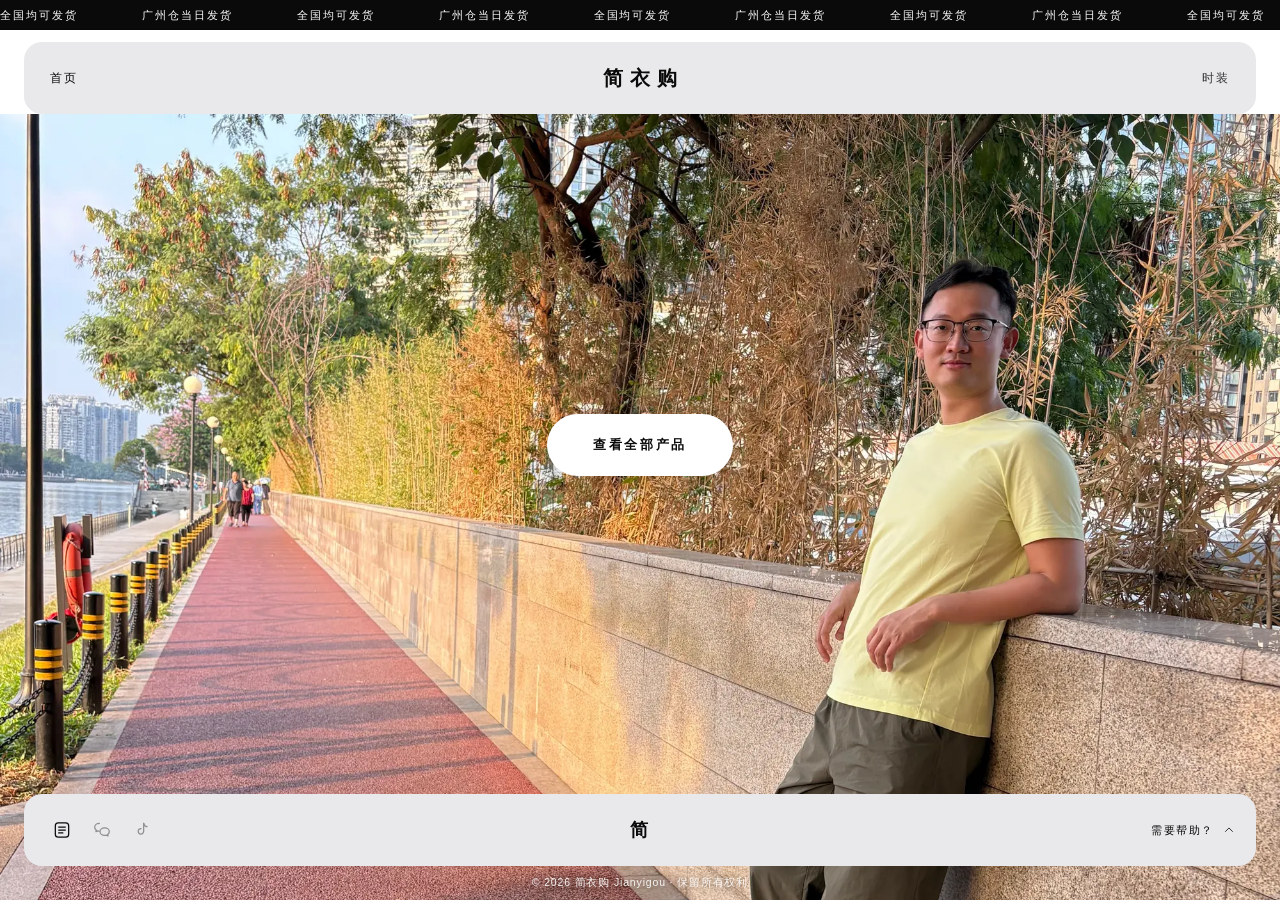
==== index.html @ 8a47015b "Add files via upload" ====
﻿<!DOCTYPE html>
<html lang="zh-CN">
  <head>
    <meta charset="utf-8" />
    <meta name="viewport" content="width=device-width, initial-scale=1" />
    <title>简衣购 Jianyigou｜广州时装</title>
    <meta
      name="description"
      content="简衣购 Jianyigou，广州时装品牌。全国均可发货，广州仓当日发货。"
    />
    <meta name="theme-color" content="#0a0a0a" />
    <link rel="icon" href="favicon.svg" type="image/svg+xml" />
    <link rel="stylesheet" href="assets/site.css?v=2" />

    <meta property="og:type" content="website" />
    <meta property="og:site_name" content="简衣购 Jianyigou" />
    <meta property="og:title" content="简衣购 Jianyigou｜广州时装" />
    <meta
      property="og:description"
      content="简衣购 Jianyigou，广州时装品牌。全国均可发货，广州仓当日发货。"
    />
    <meta property="og:image" content="assets/hero-desktop.jpg" />
    <meta name="twitter:card" content="summary_large_image" />

    <link
      rel="preload"
      as="image"
      href="assets/hero-desktop.webp"
      media="(min-width: 861px)"
    />
    <link
      rel="preload"
      as="image"
      href="assets/hero-mobile.webp"
      media="(max-width: 860px)"
    />

    <script type="application/ld+json">
      {
        "@context": "https://schema.org",
        "@type": "Organization",
        "name": "简衣购",
        "alternateName": "Jianyigou",
        "description": "广州时装品牌，全国均可发货，广州仓当日发货。",
        "sameAs": [
          "https://www.xiaohongshu.com/user/profile/5fe19eaa00000000010099af"
        ]
      }
    </script>
  </head>

  <body class="hero-page">
    <a class="skip" href="#main">跳到主要内容</a>

    <!-- 1. 公告跑马灯 -->
    <div class="ticker" aria-label="站点公告">
      <div class="ticker__track">
        <div class="ticker__group">
          <span>全国均可发货</span>
          <span>广州仓当日发货</span>
          <span>全国均可发货</span>
          <span>广州仓当日发货</span>
          <span>全国均可发货</span>
          <span>广州仓当日发货</span>
        </div>
        <div class="ticker__group" aria-hidden="true">
          <span>全国均可发货</span>
          <span>广州仓当日发货</span>
          <span>全国均可发货</span>
          <span>广州仓当日发货</span>
          <span>全国均可发货</span>
          <span>广州仓当日发货</span>
        </div>
      </div>
    </div>

    <!-- 2. 悬浮胶囊导航 -->
    <header class="site-header">
      <nav class="nav nav--left" aria-label="主导航">
        <a href="index.html" aria-current="page">首页</a>
      </nav>

      <a class="brand" href="index.html" aria-label="简衣购 首页">简衣购</a>

      <nav class="nav nav--right" aria-label="产品导航">
        <a href="catalog.html">时装</a>
      </nav>
    </header>

    <!-- 3. 满屏 Hero -->
    <main id="main">
      <section class="hero" aria-label="品牌主视觉">
        <h1 class="sr-only">简衣购 — 广州时装</h1>
        <picture class="hero__media">
          <source
            media="(max-width: 860px)"
            srcset="assets/hero-mobile.webp"
            type="image/webp"
          />
          <source
            media="(max-width: 860px)"
            srcset="assets/hero-mobile.jpg"
            type="image/jpeg"
          />
          <source srcset="assets/hero-desktop.webp" type="image/webp" />
          <img
            src="assets/hero-desktop.jpg"
            alt="简衣购造型：浅黄色短袖上衣搭配橄榄色工装长裤，广州江畔实景"
            width="2000"
            height="1500"
            fetchpriority="high"
            decoding="async"
          />
        </picture>

        <div class="hero__inner">
          <a class="hero__cta" href="catalog.html">查看全部产品</a>
        </div>
      </section>
    </main>

    <!-- 4. 悬浮胶囊页脚 -->
    <footer class="site-footer">
      <div class="footer__bar">
        <div class="socials">
          <a
            class="social"
            href="https://www.xiaohongshu.com/user/profile/5fe19eaa00000000010099af?xsec_token=ABdmPqna0uQbcp-EY29szAEwPRD31u1XGaWKKejBbGXHE%3D&amp;xsec_source=pc_search"
            target="_blank"
            rel="noopener noreferrer"
            aria-label="简衣购 小红书主页"
            title="小红书"
          >
            <svg viewBox="0 0 24 24" fill="none" stroke="currentColor" stroke-width="1.5" stroke-linecap="round" stroke-linejoin="round" aria-hidden="true">
              <rect x="4" y="3.5" width="16" height="17" rx="3.5" />
              <path d="M8 8.5h8M8 12h8M8 15.5h5" />
            </svg>
          </a>

          <span
            class="social social--off"
            role="img"
            aria-label="微信：即将开通"
            title="微信：即将开通"
          >
            <svg viewBox="0 0 24 24" fill="none" stroke="currentColor" stroke-width="1.5" stroke-linecap="round" stroke-linejoin="round" aria-hidden="true">
              <path d="M8.8 4.2C5.7 4.2 3.2 6.2 3.2 8.7c0 1.4.8 2.7 2 3.5l-.5 1.8 2-1c.6.2 1.3.3 2 .3" />
              <path d="M15.2 9.4c3.1 0 5.6 2 5.6 4.5 0 1.4-.8 2.7-2 3.5l.5 1.8-2-1c-.6.2-1.3.3-2.1.3-3.1 0-5.6-2-5.6-4.6s2.5-4.5 5.6-4.5z" />
            </svg>
          </span>

          <span
            class="social social--off"
            role="img"
            aria-label="抖音：即将开通"
            title="抖音：即将开通"
          >
            <svg viewBox="0 0 24 24" fill="none" stroke="currentColor" stroke-width="1.5" stroke-linecap="round" stroke-linejoin="round" aria-hidden="true">
              <path d="M14 4v9.6a3.3 3.3 0 1 1-3.1-3.3" />
              <path d="M14 4c.4 2.2 1.9 3.7 4 4" />
            </svg>
          </span>
        </div>

        <a class="monogram" href="index.html" aria-label="简衣购 首页">简</a>

        <details class="help">
          <summary>
            需要帮助？
            <svg class="help__chevron" viewBox="0 0 24 24" fill="none" stroke="currentColor" stroke-width="1.4" stroke-linecap="round" stroke-linejoin="round" aria-hidden="true">
              <path d="M6 14.5 12 8.5l6 6" />
            </svg>
          </summary>
          <div class="help__panel">
            <a
              class="help__row"
              href="https://www.xiaohongshu.com/user/profile/5fe19eaa00000000010099af?xsec_token=ABdmPqna0uQbcp-EY29szAEwPRD31u1XGaWKKejBbGXHE%3D&amp;xsec_source=pc_search"
              target="_blank"
              rel="noopener noreferrer"
            >
              小红书
              <em>查看主页</em>
            </a>
            <div class="help__row">微信 <em>即将开通</em></div>
            <div class="help__row">抖音 <em>即将开通</em></div>
            <div class="help__row">发货 <em>广州仓当日发货</em></div>
          </div>
        </details>
      </div>
    </footer>

    <p class="copyright">© 2026 简衣购 Jianyigou · 保留所有权利</p>
      <script src="assets/site.js" defer></script>
    <script src="assets/cursor.js" defer></script>
  </body>
</html>
---- assets/site.css ----
/* ============================================================
   简衣购 Jianyigou — 站点样式
   结构参考：shopavenor.com（公告跑马灯 / 悬浮胶囊导航 /
   满屏 Hero / 悬浮胶囊页脚）
   ============================================================ */

:root {
  --ink: #0a0a0a;
  --paper: #ffffff;
  --pill: #e9e9eb;
  --muted: #6b6b6e;

  --bar-h: 30px;
  --header-top: 42px;
  --header-h: 72px;
  --footer-h: 72px;
  --gutter: 24px;
  --radius: 18px;

  --font: "Helvetica Neue", Helvetica, Arial, "PingFang SC",
    "HarmonyOS Sans SC", "Microsoft YaHei", "Hiragino Sans GB", sans-serif;
}

* {
  box-sizing: border-box;
}

html,
body {
  margin: 0;
  padding: 0;
}

body {
  background: var(--paper);
  color: var(--ink);
  font-family: var(--font);
  -webkit-font-smoothing: antialiased;
  text-rendering: optimizeLegibility;
}

a {
  color: inherit;
}

img {
  max-width: 100%;
}

.sr-only {
  position: absolute;
  width: 1px;
  height: 1px;
  margin: -1px;
  padding: 0;
  overflow: hidden;
  clip: rect(0 0 0 0);
  white-space: nowrap;
  border: 0;
}

.skip {
  position: fixed;
  top: 8px;
  left: 8px;
  z-index: 200;
  padding: 10px 16px;
  border-radius: 999px;
  background: var(--ink);
  color: #fff;
  font-size: 12px;
  text-decoration: none;
  transform: translateY(-200%);
  transition: transform 0.2s ease;
}

.skip:focus-visible {
  transform: translateY(0);
}

:focus-visible {
  outline: 2px solid #0a0a0a;
  outline-offset: 3px;
}

/* ---------- 1. 公告跑马灯 ---------- */

.ticker {
  position: fixed;
  inset: 0 0 auto 0;
  height: var(--bar-h);
  z-index: 60;
  display: flex;
  align-items: center;
  overflow: hidden;
  background: var(--ink);
  color: #fff;
}

.ticker__track {
  display: flex;
  flex: 0 0 auto;
  white-space: nowrap;
  animation: ticker-scroll 38s linear infinite;
  will-change: transform;
}

.ticker:hover .ticker__track {
  animation-play-state: paused;
}

.ticker__group {
  display: flex;
  align-items: center;
  gap: 64px;
  padding-right: 64px;
}

.ticker__group span {
  font-size: 11px;
  line-height: 1;
  letter-spacing: 0.18em;
}

.ticker__group span + span::before {
  content: "";
}

@keyframes ticker-scroll {
  from {
    transform: translateX(0);
  }
  to {
    transform: translateX(-50%);
  }
}

/* ---------- 2. 悬浮胶囊导航 ---------- */

.site-header {
  position: fixed;
  top: var(--header-top);
  left: var(--gutter);
  right: var(--gutter);
  height: var(--header-h);
  z-index: 50;
  display: grid;
  grid-template-columns: 1fr auto 1fr;
  align-items: center;
  padding: 0 26px;
  background: var(--pill);
  border-radius: var(--radius);
}

.nav {
  display: flex;
  align-items: center;
  gap: 28px;
}

.nav a {
  padding: 6px 0;
  font-size: 12px;
  line-height: 1;
  letter-spacing: 0.16em;
  text-decoration: none;
  color: var(--ink);
  opacity: 0.82;
  transition: opacity 0.2s ease;
}

.nav a:hover,
.nav a[aria-current="page"] {
  opacity: 1;
}

.nav--right {
  justify-content: flex-end;
}

.brand {
  justify-self: center;
  padding-left: 0.34em;
  font-size: 20px;
  font-weight: 700;
  letter-spacing: 0.34em;
  text-decoration: none;
  color: var(--ink);
  white-space: nowrap;
}

/* ---------- 3. 满屏 Hero ---------- */

.hero {
  position: relative;
  margin-top: calc(var(--bar-h) + 12px + var(--header-h));
  height: calc(100dvh - var(--bar-h) - 12px - var(--header-h));
  min-height: 520px;
  overflow: hidden;
  background: #2a2320;
}

.hero__media,
.hero__media img {
  display: block;
  width: 100%;
  height: 100%;
}

.hero__media img {
  object-fit: cover;
  object-position: 50% 100%;
}

.hero__inner {
  position: absolute;
  inset: 0;
  display: grid;
  place-items: center;
  padding-bottom: calc(var(--footer-h) + 52px);
}

.hero__cta {
  display: inline-flex;
  align-items: center;
  justify-content: center;
  height: 62px;
  padding: 0 46px;
  border-radius: 999px;
  background: #fff;
  color: var(--ink);
  font-size: 13px;
  font-weight: 600;
  letter-spacing: 0.2em;
  text-decoration: none;
  box-shadow: 0 12px 34px rgba(0, 0, 0, 0.14);
  transition: background 0.28s ease, color 0.28s ease, transform 0.28s ease;
}

.hero__cta:hover {
  background: var(--ink);
  color: #fff;
  transform: translateY(-2px);
}

/* ---------- 4. 悬浮胶囊页脚 ---------- */

.site-footer {
  position: fixed;
  left: var(--gutter);
  right: var(--gutter);
  bottom: 34px;
  z-index: 45;
}

.footer__bar {
  position: relative;
  display: grid;
  grid-template-columns: 1fr auto 1fr;
  align-items: center;
  height: var(--footer-h);
  padding: 0 20px;
  background: var(--pill);
  border-radius: var(--radius);
}

.socials {
  display: flex;
  align-items: center;
  gap: 4px;
}

.social {
  display: grid;
  place-items: center;
  width: 36px;
  height: 36px;
  border: 0;
  border-radius: 50%;
  background: none;
  color: var(--ink);
  text-decoration: none;
  cursor: pointer;
  transition: background 0.2s ease, opacity 0.2s ease;
}

.social svg {
  width: 20px;
  height: 20px;
}

.social:hover {
  background: rgba(10, 10, 10, 0.08);
}

.social--off {
  opacity: 0.4;
  cursor: default;
}

.social--off:hover {
  background: none;
}

.monogram {
  justify-self: center;
  font-size: 18px;
  font-weight: 700;
  line-height: 1;
  letter-spacing: 0.06em;
  text-decoration: none;
  color: var(--ink);
}

.help {
  justify-self: end;
  position: relative;
}

.help > summary {
  display: flex;
  align-items: center;
  gap: 8px;
  padding: 8px 0 8px 10px;
  font-size: 11px;
  letter-spacing: 0.14em;
  list-style: none;
  cursor: pointer;
}

.help > summary::-webkit-details-marker {
  display: none;
}

.help__chevron {
  width: 14px;
  height: 14px;
  transition: transform 0.25s ease;
}

.help[open] .help__chevron {
  transform: rotate(180deg);
}

.help__panel {
  position: absolute;
  right: 0;
  bottom: calc(100% + 14px);
  width: 252px;
  padding: 8px;
  background: #fff;
  border-radius: 14px;
  box-shadow: 0 20px 44px rgba(0, 0, 0, 0.16);
}

.help__row {
  display: flex;
  align-items: center;
  justify-content: space-between;
  gap: 12px;
  padding: 11px 12px;
  border-radius: 10px;
  font-size: 12px;
  letter-spacing: 0.04em;
  text-decoration: none;
  color: var(--ink);
}

a.help__row:hover {
  background: #f4f4f5;
}

.help__row em {
  font-style: normal;
  font-size: 11px;
  letter-spacing: 0.06em;
  color: var(--muted);
}

.copyright {
  position: fixed;
  left: 0;
  right: 0;
  bottom: 10px;
  z-index: 44;
  margin: 0;
  text-align: center;
  font-size: 10.5px;
  letter-spacing: 0.08em;
  color: #5a5a5c;
}

/* 版权行压在照片上时转为浅色，保证可读 */
.hero-page .copyright {
  color: rgba(255, 255, 255, 0.9);
  text-shadow: 0 1px 8px rgba(0, 0, 0, 0.5);
}

/* ---------- 目录页（占位） ---------- */

.page {
  margin-top: calc(var(--bar-h) + 12px + var(--header-h));
  min-height: calc(100dvh - var(--bar-h) - 12px - var(--header-h) - 120px);
  display: grid;
  place-items: center;
  padding: 64px 24px 180px;
  text-align: center;
}

.page__eyebrow {
  margin: 0 0 18px;
  font-size: 11px;
  letter-spacing: 0.3em;
  color: var(--muted);
}

.page__title {
  margin: 0 0 16px;
  font-size: clamp(28px, 5vw, 46px);
  font-weight: 700;
  letter-spacing: 0.12em;
}

.page__text {
  margin: 0 auto 34px;
  max-width: 34em;
  font-size: 14px;
  line-height: 2;
  color: #3d3d40;
}

.page__back {
  display: inline-flex;
  align-items: center;
  height: 50px;
  padding: 0 34px;
  border-radius: 999px;
  background: var(--ink);
  color: #fff;
  font-size: 12px;
  letter-spacing: 0.2em;
  text-decoration: none;
  transition: opacity 0.25s ease;
}

.page__back:hover {
  opacity: 0.82;
}

/* ---------- 响应式 ---------- */

@media (max-width: 860px) {
  :root {
    --bar-h: 26px;
    --header-top: 34px;
    --header-h: 58px;
    --footer-h: 58px;
    --gutter: 12px;
    --radius: 14px;
  }

  .ticker__group {
    gap: 44px;
    padding-right: 44px;
  }

  .ticker__group span {
    font-size: 10px;
    letter-spacing: 0.14em;
  }

  .site-header {
    padding: 0 16px;
  }

  .nav {
    gap: 16px;
  }

  .nav a {
    font-size: 11px;
    letter-spacing: 0.1em;
  }

  .brand {
    font-size: 17px;
    letter-spacing: 0.26em;
    padding-left: 0.26em;
  }

  .hero {
    margin-top: calc(var(--bar-h) + 8px + var(--header-h));
    height: calc(100dvh - var(--bar-h) - 8px - var(--header-h));
    min-height: 480px;
  }

  .hero__media img {
    object-position: 60% 50%;
  }

  /* 移动端：按钮下移，避免压住人物面部 */
  .hero__inner {
    align-items: end;
    padding-bottom: calc(var(--footer-h) + 44px);
  }

  .hero__cta {
    height: 52px;
    padding: 0 32px;
    font-size: 12px;
    letter-spacing: 0.16em;
  }

  .site-footer {
    bottom: 26px;
  }

  .footer__bar {
    padding: 0 10px;
  }

  .social {
    width: 32px;
    height: 32px;
  }

  .social svg {
    width: 18px;
    height: 18px;
  }

  .monogram {
    font-size: 16px;
  }

  .help > summary {
    gap: 5px;
    font-size: 10px;
    letter-spacing: 0.08em;
  }

  .help__panel {
    width: 226px;
  }

  .copyright {
    bottom: 7px;
    font-size: 9.5px;
  }

  .page {
    padding-bottom: 150px;
  }
}

@media (max-width: 380px) {
  .nav--left {
    gap: 0;
  }

  .nav a {
    font-size: 10px;
  }
}

@media (prefers-reduced-motion: reduce) {
  .ticker__track {
    animation: none;
  }

  .hero__cta,
  .help__chevron {
    transition: none;
  }
}
/* ---------- 自定义鼠标：箭头 + 惯性残影 ---------- */

.cursor-node {
  position: fixed;
  top: 0;
  left: 0;
  z-index: 999999;
  pointer-events: none;
  opacity: 0;
  will-change: transform;
  contain: layout style;
}

.cursor-node.is-trail {
  z-index: 999998;
}

.cursor-node svg {
  display: block;
  width: 100%;
  height: 100%;
  overflow: visible;
}

/* JS 成功启用后才隐藏系统指针 */
html.js-cursor,
html.js-cursor body,
html.js-cursor a,
html.js-cursor button,
html.js-cursor summary,
html.js-cursor span {
  cursor: none;
}

html.js-cursor input,
html.js-cursor textarea,
html.js-cursor select {
  cursor: auto;
}

@media (hover: none), (pointer: coarse) {
  .cursor-node {
    display: none !important;
  }
}

@media (prefers-reduced-motion: reduce) {
  .cursor-node {
    display: none !important;
  }

  html.js-cursor,
  html.js-cursor body,
  html.js-cursor a,
  html.js-cursor button,
  html.js-cursor summary,
  html.js-cursor span {
    cursor: auto;
  }
}
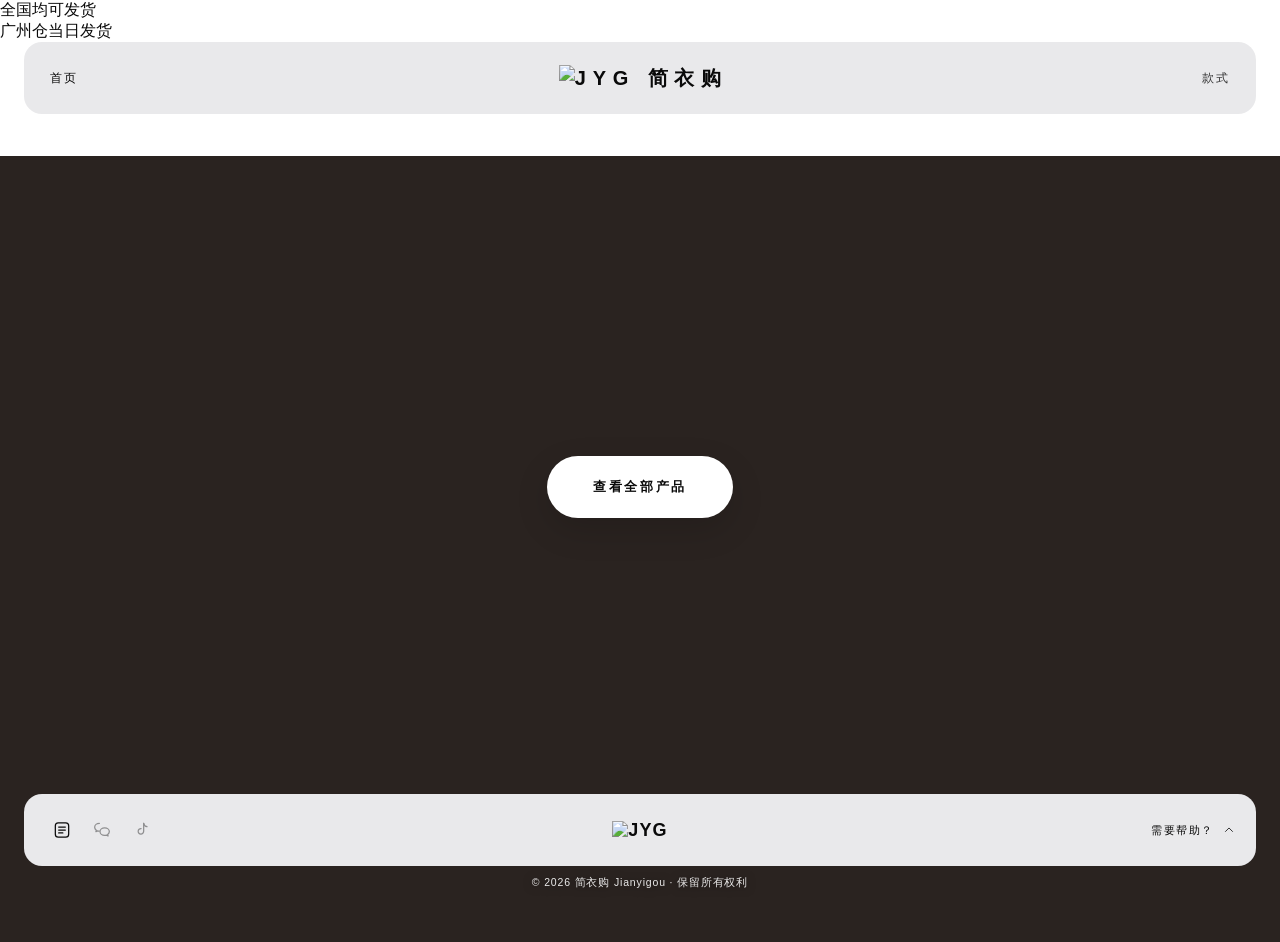
==== commit b2003abc: "Add files via upload" ====
--- a/index.html
+++ b/index.html
@@ -9,8 +9,9 @@
       content="简衣购 Jianyigou，广州时装品牌。全国均可发货，广州仓当日发货。"
     />
     <meta name="theme-color" content="#0a0a0a" />
-    <link rel="icon" href="favicon.svg" type="image/svg+xml" />
-    <link rel="stylesheet" href="assets/site.css?v=2" />
+    <link rel="icon" href="assets/favicon.png" type="image/png" />
+    <link rel="apple-touch-icon" href="assets/favicon.png" />
+    <link rel="stylesheet" href="assets/site.css?v=3" />
 
     <meta property="og:type" content="website" />
     <meta property="og:site_name" content="简衣购 Jianyigou" />
@@ -52,26 +53,10 @@
   <body class="hero-page">
     <a class="skip" href="#main">跳到主要内容</a>
 
-    <!-- 1. 公告跑马灯 -->
-    <div class="ticker" aria-label="站点公告">
-      <div class="ticker__track">
-        <div class="ticker__group">
-          <span>全国均可发货</span>
-          <span>广州仓当日发货</span>
-          <span>全国均可发货</span>
-          <span>广州仓当日发货</span>
-          <span>全国均可发货</span>
-          <span>广州仓当日发货</span>
-        </div>
-        <div class="ticker__group" aria-hidden="true">
-          <span>全国均可发货</span>
-          <span>广州仓当日发货</span>
-          <span>全国均可发货</span>
-          <span>广州仓当日发货</span>
-          <span>全国均可发货</span>
-          <span>广州仓当日发货</span>
-        </div>
-      </div>
+    <!-- 1. 顶部双格公告 -->
+    <div class="notice" role="note" aria-label="站点公告">
+      <div class="notice__cell"><span>全国均可发货</span></div>
+      <div class="notice__cell"><span>广州仓当日发货</span></div>
     </div>
 
     <!-- 2. 悬浮胶囊导航 -->
@@ -80,10 +65,10 @@
         <a href="index.html" aria-current="page">首页</a>
       </nav>
 
-      <a class="brand" href="index.html" aria-label="简衣购 首页">简衣购</a>
+      <a class="brand" href="index.html" aria-label="简衣购 首页"><img src="assets/logo-header.png" alt="JYG 简衣购" width="305" height="84" decoding="async" /></a>
 
       <nav class="nav nav--right" aria-label="产品导航">
-        <a href="catalog.html">时装</a>
+        <a href="catalog.html">款式</a>
       </nav>
     </header>
 
@@ -162,7 +147,7 @@
           </span>
         </div>
 
-        <a class="monogram" href="index.html" aria-label="简衣购 首页">简</a>
+        <a class="monogram" href="index.html" aria-label="简衣购 首页"><img src="assets/logo-jyg.png" alt="JYG" width="117" height="60" decoding="async" /></a>
 
         <details class="help">
           <summary>
@@ -190,10 +175,11 @@
     </footer>
 
     <p class="copyright">© 2026 简衣购 Jianyigou · 保留所有权利</p>
-      <script src="assets/site.js" defer></script>
+      <script src="assets/site.js" defer></script>
     <script src="assets/cursor.js" defer></script>
   </body>
 </html>
 
 
 
+
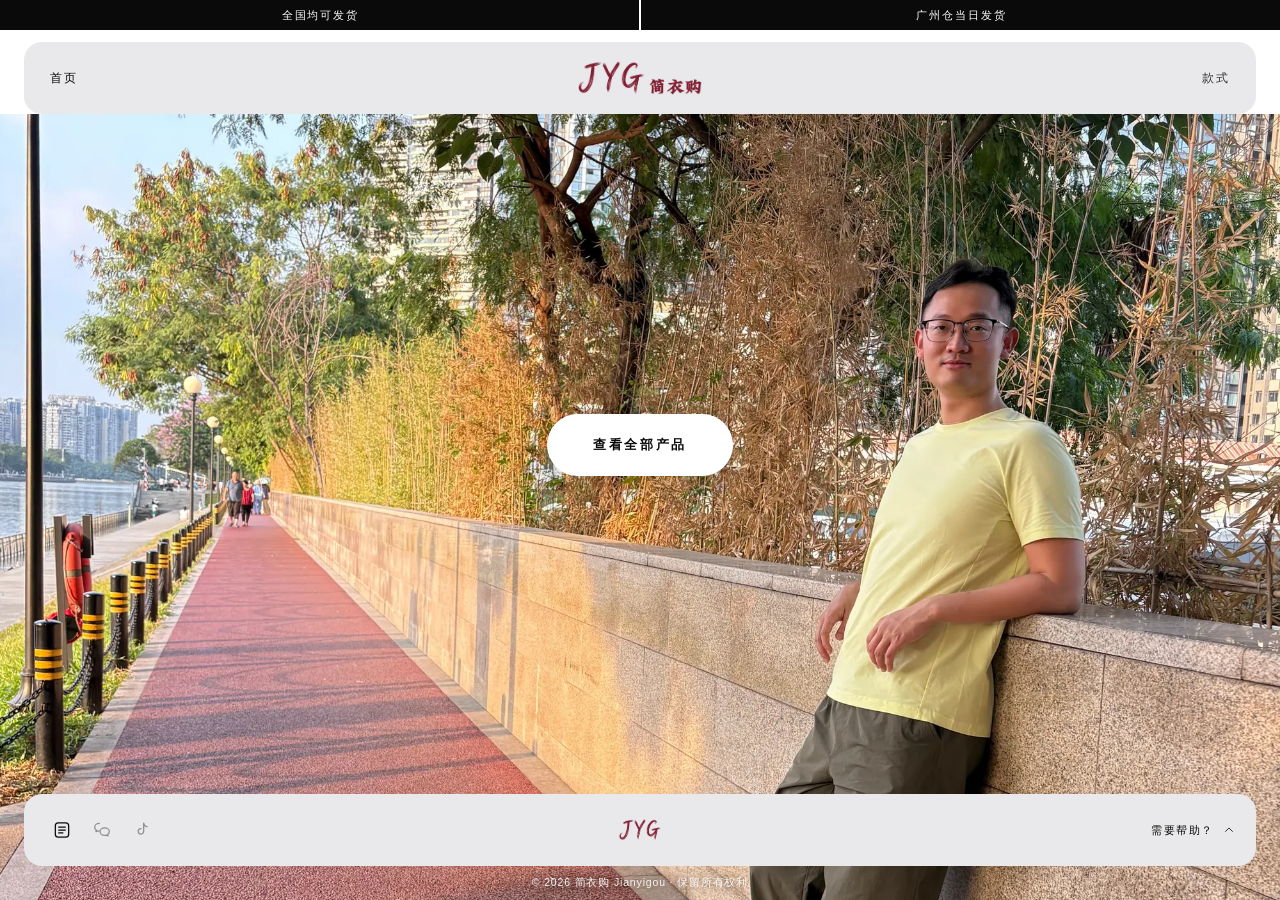
==== commit 019d7ea5: "Add files via upload" ====
--- a/index.html
+++ b/index.html
@@ -11,7 +11,7 @@
     <meta name="theme-color" content="#0a0a0a" />
     <link rel="icon" href="assets/favicon.png" type="image/png" />
     <link rel="apple-touch-icon" href="assets/favicon.png" />
-    <link rel="stylesheet" href="assets/site.css?v=3" />
+    <link rel="stylesheet" href="assets/site.css?v=4" />
 
     <meta property="og:type" content="website" />
     <meta property="og:site_name" content="简衣购 Jianyigou" />
@@ -94,7 +94,6 @@
             width="2000"
             height="1500"
             fetchpriority="high"
-            decoding="async"
           />
         </picture>
 
--- a/assets/site.css
+++ b/assets/site.css
@@ -1,635 +1,604 @@
-/* ============================================================
-   简衣购 Jianyigou — 站点样式
-   结构参考：shopavenor.com（公告跑马灯 / 悬浮胶囊导航 /
-   满屏 Hero / 悬浮胶囊页脚）
-   ============================================================ */
-
-:root {
-  --ink: #0a0a0a;
-  --paper: #ffffff;
-  --pill: #e9e9eb;
-  --muted: #6b6b6e;
-
-  --bar-h: 30px;
-  --header-top: 42px;
-  --header-h: 72px;
-  --footer-h: 72px;
-  --gutter: 24px;
-  --radius: 18px;
-
-  --font: "Helvetica Neue", Helvetica, Arial, "PingFang SC",
-    "HarmonyOS Sans SC", "Microsoft YaHei", "Hiragino Sans GB", sans-serif;
-}
-
-* {
-  box-sizing: border-box;
-}
-
-html,
-body {
-  margin: 0;
-  padding: 0;
-}
-
-body {
-  background: var(--paper);
-  color: var(--ink);
-  font-family: var(--font);
-  -webkit-font-smoothing: antialiased;
-  text-rendering: optimizeLegibility;
-}
-
-a {
-  color: inherit;
-}
-
-img {
-  max-width: 100%;
-}
-
-.sr-only {
-  position: absolute;
-  width: 1px;
-  height: 1px;
-  margin: -1px;
-  padding: 0;
-  overflow: hidden;
-  clip: rect(0 0 0 0);
-  white-space: nowrap;
-  border: 0;
-}
-
-.skip {
-  position: fixed;
-  top: 8px;
-  left: 8px;
-  z-index: 200;
-  padding: 10px 16px;
-  border-radius: 999px;
-  background: var(--ink);
-  color: #fff;
-  font-size: 12px;
-  text-decoration: none;
-  transform: translateY(-200%);
-  transition: transform 0.2s ease;
-}
-
-.skip:focus-visible {
-  transform: translateY(0);
-}
-
-:focus-visible {
-  outline: 2px solid #0a0a0a;
-  outline-offset: 3px;
-}
-
-/* ---------- 1. 公告跑马灯 ---------- */
-
-.ticker {
-  position: fixed;
-  inset: 0 0 auto 0;
-  height: var(--bar-h);
-  z-index: 60;
-  display: flex;
-  align-items: center;
-  overflow: hidden;
-  background: var(--ink);
-  color: #fff;
-}
-
-.ticker__track {
-  display: flex;
-  flex: 0 0 auto;
-  white-space: nowrap;
-  animation: ticker-scroll 38s linear infinite;
-  will-change: transform;
-}
-
-.ticker:hover .ticker__track {
-  animation-play-state: paused;
-}
-
-.ticker__group {
-  display: flex;
-  align-items: center;
-  gap: 64px;
-  padding-right: 64px;
-}
-
-.ticker__group span {
-  font-size: 11px;
-  line-height: 1;
-  letter-spacing: 0.18em;
-}
-
-.ticker__group span + span::before {
-  content: "";
-}
-
-@keyframes ticker-scroll {
-  from {
-    transform: translateX(0);
-  }
-  to {
-    transform: translateX(-50%);
-  }
-}
-
-/* ---------- 2. 悬浮胶囊导航 ---------- */
-
-.site-header {
-  position: fixed;
-  top: var(--header-top);
-  left: var(--gutter);
-  right: var(--gutter);
-  height: var(--header-h);
-  z-index: 50;
-  display: grid;
-  grid-template-columns: 1fr auto 1fr;
-  align-items: center;
-  padding: 0 26px;
-  background: var(--pill);
-  border-radius: var(--radius);
-}
-
-.nav {
-  display: flex;
-  align-items: center;
-  gap: 28px;
-}
-
-.nav a {
-  padding: 6px 0;
-  font-size: 12px;
-  line-height: 1;
-  letter-spacing: 0.16em;
-  text-decoration: none;
-  color: var(--ink);
-  opacity: 0.82;
-  transition: opacity 0.2s ease;
-}
-
-.nav a:hover,
-.nav a[aria-current="page"] {
-  opacity: 1;
-}
-
-.nav--right {
-  justify-content: flex-end;
-}
-
-.brand {
-  justify-self: center;
-  padding-left: 0.34em;
-  font-size: 20px;
-  font-weight: 700;
-  letter-spacing: 0.34em;
-  text-decoration: none;
-  color: var(--ink);
-  white-space: nowrap;
-}
-
-/* ---------- 3. 满屏 Hero ---------- */
-
-.hero {
-  position: relative;
-  margin-top: calc(var(--bar-h) + 12px + var(--header-h));
-  height: calc(100dvh - var(--bar-h) - 12px - var(--header-h));
-  min-height: 520px;
-  overflow: hidden;
-  background: #2a2320;
-}
-
-.hero__media,
-.hero__media img {
-  display: block;
-  width: 100%;
-  height: 100%;
-}
-
-.hero__media img {
-  object-fit: cover;
-  object-position: 50% 100%;
-}
-
-.hero__inner {
-  position: absolute;
-  inset: 0;
-  display: grid;
-  place-items: center;
-  padding-bottom: calc(var(--footer-h) + 52px);
-}
-
-.hero__cta {
-  display: inline-flex;
-  align-items: center;
-  justify-content: center;
-  height: 62px;
-  padding: 0 46px;
-  border-radius: 999px;
-  background: #fff;
-  color: var(--ink);
-  font-size: 13px;
-  font-weight: 600;
-  letter-spacing: 0.2em;
-  text-decoration: none;
-  box-shadow: 0 12px 34px rgba(0, 0, 0, 0.14);
-  transition: background 0.28s ease, color 0.28s ease, transform 0.28s ease;
-}
-
-.hero__cta:hover {
-  background: var(--ink);
-  color: #fff;
-  transform: translateY(-2px);
-}
-
-/* ---------- 4. 悬浮胶囊页脚 ---------- */
-
-.site-footer {
-  position: fixed;
-  left: var(--gutter);
-  right: var(--gutter);
-  bottom: 34px;
-  z-index: 45;
-}
-
-.footer__bar {
-  position: relative;
-  display: grid;
-  grid-template-columns: 1fr auto 1fr;
-  align-items: center;
-  height: var(--footer-h);
-  padding: 0 20px;
-  background: var(--pill);
-  border-radius: var(--radius);
-}
-
-.socials {
-  display: flex;
-  align-items: center;
-  gap: 4px;
-}
-
-.social {
-  display: grid;
-  place-items: center;
-  width: 36px;
-  height: 36px;
-  border: 0;
-  border-radius: 50%;
-  background: none;
-  color: var(--ink);
-  text-decoration: none;
-  cursor: pointer;
-  transition: background 0.2s ease, opacity 0.2s ease;
-}
-
-.social svg {
-  width: 20px;
-  height: 20px;
-}
-
-.social:hover {
-  background: rgba(10, 10, 10, 0.08);
-}
-
-.social--off {
-  opacity: 0.4;
-  cursor: default;
-}
-
-.social--off:hover {
-  background: none;
-}
-
-.monogram {
-  justify-self: center;
-  font-size: 18px;
-  font-weight: 700;
-  line-height: 1;
-  letter-spacing: 0.06em;
-  text-decoration: none;
-  color: var(--ink);
-}
-
-.help {
-  justify-self: end;
-  position: relative;
-}
-
-.help > summary {
-  display: flex;
-  align-items: center;
-  gap: 8px;
-  padding: 8px 0 8px 10px;
-  font-size: 11px;
-  letter-spacing: 0.14em;
-  list-style: none;
-  cursor: pointer;
-}
-
-.help > summary::-webkit-details-marker {
-  display: none;
-}
-
-.help__chevron {
-  width: 14px;
-  height: 14px;
-  transition: transform 0.25s ease;
-}
-
-.help[open] .help__chevron {
-  transform: rotate(180deg);
-}
-
-.help__panel {
-  position: absolute;
-  right: 0;
-  bottom: calc(100% + 14px);
-  width: 252px;
-  padding: 8px;
-  background: #fff;
-  border-radius: 14px;
-  box-shadow: 0 20px 44px rgba(0, 0, 0, 0.16);
-}
-
-.help__row {
-  display: flex;
-  align-items: center;
-  justify-content: space-between;
-  gap: 12px;
-  padding: 11px 12px;
-  border-radius: 10px;
-  font-size: 12px;
-  letter-spacing: 0.04em;
-  text-decoration: none;
-  color: var(--ink);
-}
-
-a.help__row:hover {
-  background: #f4f4f5;
-}
-
-.help__row em {
-  font-style: normal;
-  font-size: 11px;
-  letter-spacing: 0.06em;
-  color: var(--muted);
-}
-
-.copyright {
-  position: fixed;
-  left: 0;
-  right: 0;
-  bottom: 10px;
-  z-index: 44;
-  margin: 0;
-  text-align: center;
-  font-size: 10.5px;
-  letter-spacing: 0.08em;
-  color: #5a5a5c;
-}
-
-/* 版权行压在照片上时转为浅色，保证可读 */
-.hero-page .copyright {
-  color: rgba(255, 255, 255, 0.9);
-  text-shadow: 0 1px 8px rgba(0, 0, 0, 0.5);
-}
-
-/* ---------- 目录页（占位） ---------- */
-
-.page {
-  margin-top: calc(var(--bar-h) + 12px + var(--header-h));
-  min-height: calc(100dvh - var(--bar-h) - 12px - var(--header-h) - 120px);
-  display: grid;
-  place-items: center;
-  padding: 64px 24px 180px;
-  text-align: center;
-}
-
-.page__eyebrow {
-  margin: 0 0 18px;
-  font-size: 11px;
-  letter-spacing: 0.3em;
-  color: var(--muted);
-}
-
-.page__title {
-  margin: 0 0 16px;
-  font-size: clamp(28px, 5vw, 46px);
-  font-weight: 700;
-  letter-spacing: 0.12em;
-}
-
-.page__text {
-  margin: 0 auto 34px;
-  max-width: 34em;
-  font-size: 14px;
-  line-height: 2;
-  color: #3d3d40;
-}
-
-.page__back {
-  display: inline-flex;
-  align-items: center;
-  height: 50px;
-  padding: 0 34px;
-  border-radius: 999px;
-  background: var(--ink);
-  color: #fff;
-  font-size: 12px;
-  letter-spacing: 0.2em;
-  text-decoration: none;
-  transition: opacity 0.25s ease;
-}
-
-.page__back:hover {
-  opacity: 0.82;
-}
-
-/* ---------- 响应式 ---------- */
-
-@media (max-width: 860px) {
-  :root {
-    --bar-h: 26px;
-    --header-top: 34px;
-    --header-h: 58px;
-    --footer-h: 58px;
-    --gutter: 12px;
-    --radius: 14px;
-  }
-
-  .ticker__group {
-    gap: 44px;
-    padding-right: 44px;
-  }
-
-  .ticker__group span {
-    font-size: 10px;
-    letter-spacing: 0.14em;
-  }
-
-  .site-header {
-    padding: 0 16px;
-  }
-
-  .nav {
-    gap: 16px;
-  }
-
-  .nav a {
-    font-size: 11px;
-    letter-spacing: 0.1em;
-  }
-
-  .brand {
-    font-size: 17px;
-    letter-spacing: 0.26em;
-    padding-left: 0.26em;
-  }
-
-  .hero {
-    margin-top: calc(var(--bar-h) + 8px + var(--header-h));
-    height: calc(100dvh - var(--bar-h) - 8px - var(--header-h));
-    min-height: 480px;
-  }
-
-  .hero__media img {
-    object-position: 60% 50%;
-  }
-
-  /* 移动端：按钮下移，避免压住人物面部 */
-  .hero__inner {
-    align-items: end;
-    padding-bottom: calc(var(--footer-h) + 44px);
-  }
-
-  .hero__cta {
-    height: 52px;
-    padding: 0 32px;
-    font-size: 12px;
-    letter-spacing: 0.16em;
-  }
-
-  .site-footer {
-    bottom: 26px;
-  }
-
-  .footer__bar {
-    padding: 0 10px;
-  }
-
-  .social {
-    width: 32px;
-    height: 32px;
-  }
-
-  .social svg {
-    width: 18px;
-    height: 18px;
-  }
-
-  .monogram {
-    font-size: 16px;
-  }
-
-  .help > summary {
-    gap: 5px;
-    font-size: 10px;
-    letter-spacing: 0.08em;
-  }
-
-  .help__panel {
-    width: 226px;
-  }
-
-  .copyright {
-    bottom: 7px;
-    font-size: 9.5px;
-  }
-
-  .page {
-    padding-bottom: 150px;
-  }
-}
-
-@media (max-width: 380px) {
-  .nav--left {
-    gap: 0;
-  }
-
-  .nav a {
-    font-size: 10px;
-  }
-}
-
-@media (prefers-reduced-motion: reduce) {
-  .ticker__track {
-    animation: none;
-  }
-
-  .hero__cta,
-  .help__chevron {
-    transition: none;
-  }
-}
-/* ---------- 自定义鼠标：箭头 + 惯性残影 ---------- */
-
-.cursor-node {
-  position: fixed;
-  top: 0;
-  left: 0;
-  z-index: 999999;
-  pointer-events: none;
-  opacity: 0;
-  will-change: transform;
-  contain: layout style;
-}
-
-.cursor-node.is-trail {
-  z-index: 999998;
-}
-
-.cursor-node svg {
-  display: block;
-  width: 100%;
-  height: 100%;
-  overflow: visible;
-}
-
-/* JS 成功启用后才隐藏系统指针 */
-html.js-cursor,
-html.js-cursor body,
-html.js-cursor a,
-html.js-cursor button,
-html.js-cursor summary,
-html.js-cursor span {
-  cursor: none;
-}
-
-html.js-cursor input,
-html.js-cursor textarea,
-html.js-cursor select {
-  cursor: auto;
-}
-
-@media (hover: none), (pointer: coarse) {
-  .cursor-node {
-    display: none !important;
-  }
-}
-
-@media (prefers-reduced-motion: reduce) {
-  .cursor-node {
-    display: none !important;
-  }
-
-  html.js-cursor,
-  html.js-cursor body,
-  html.js-cursor a,
-  html.js-cursor button,
-  html.js-cursor summary,
-  html.js-cursor span {
-    cursor: auto;
-  }
-}
+/* ============================================================
+   简衣购 Jianyigou — 站点样式
+   结构参考：shopavenor.com（公告跑马灯 / 悬浮胶囊导航 /
+   满屏 Hero / 悬浮胶囊页脚）
+   ============================================================ */
+
+:root {
+  --ink: #0a0a0a;
+  --paper: #ffffff;
+  --pill: #e9e9eb;
+  --muted: #6b6b6e;
+
+  --bar-h: 30px;
+  --header-top: 42px;
+  --header-h: 72px;
+  --footer-h: 72px;
+  --gutter: 24px;
+  --radius: 18px;
+
+  --font: "Helvetica Neue", Helvetica, Arial, "PingFang SC",
+    "HarmonyOS Sans SC", "Microsoft YaHei", "Hiragino Sans GB", sans-serif;
+}
+
+* {
+  box-sizing: border-box;
+}
+
+html,
+body {
+  margin: 0;
+  padding: 0;
+}
+
+body {
+  background: var(--paper);
+  color: var(--ink);
+  font-family: var(--font);
+  -webkit-font-smoothing: antialiased;
+  text-rendering: optimizeLegibility;
+}
+
+a {
+  color: inherit;
+}
+
+img {
+  max-width: 100%;
+}
+
+.sr-only {
+  position: absolute;
+  width: 1px;
+  height: 1px;
+  margin: -1px;
+  padding: 0;
+  overflow: hidden;
+  clip: rect(0 0 0 0);
+  white-space: nowrap;
+  border: 0;
+}
+
+.skip {
+  position: fixed;
+  top: 8px;
+  left: 8px;
+  z-index: 200;
+  padding: 10px 16px;
+  border-radius: 999px;
+  background: var(--ink);
+  color: #fff;
+  font-size: 12px;
+  text-decoration: none;
+  transform: translateY(-200%);
+  transition: transform 0.2s ease;
+}
+
+.skip:focus-visible {
+  transform: translateY(0);
+}
+
+:focus-visible {
+  outline: 2px solid #0a0a0a;
+  outline-offset: 3px;
+}
+
+/* ---------- 1. 顶部双格公告 ---------- */
+
+.notice {
+  position: fixed;
+  inset: 0 0 auto 0;
+  height: var(--bar-h);
+  z-index: 60;
+  display: grid;
+  grid-template-columns: 1fr 1fr;
+  gap: 2px;
+  background: var(--paper);
+}
+
+.notice__cell {
+  display: grid;
+  place-items: center;
+  background: var(--ink);
+  color: #fff;
+  font-size: 11px;
+  line-height: 1;
+  letter-spacing: 0.18em;
+  /* 抵消字距造成的右侧留白，让文字真正居中 */
+  text-indent: 0.18em;
+}
+
+/* ---------- 2. 悬浮胶囊导航 ---------- */
+
+.site-header {
+  position: fixed;
+  top: var(--header-top);
+  left: var(--gutter);
+  right: var(--gutter);
+  height: var(--header-h);
+  z-index: 50;
+  display: grid;
+  grid-template-columns: 1fr auto 1fr;
+  align-items: center;
+  padding: 0 26px;
+  background: var(--pill);
+  border-radius: var(--radius);
+}
+
+.nav {
+  display: flex;
+  align-items: center;
+  gap: 28px;
+}
+
+.nav a {
+  padding: 6px 0;
+  font-size: 12px;
+  line-height: 1;
+  letter-spacing: 0.16em;
+  text-decoration: none;
+  color: var(--ink);
+  opacity: 0.82;
+  transition: opacity 0.2s ease;
+}
+
+.nav a:hover,
+.nav a[aria-current="page"] {
+  opacity: 1;
+}
+
+.nav--right {
+  justify-content: flex-end;
+}
+
+.brand {
+  justify-self: center;
+  display: flex;
+  align-items: center;
+  text-decoration: none;
+}
+
+.brand img {
+  display: block;
+  height: 34px;
+  width: auto;
+}
+
+/* ---------- 3. 满屏 Hero ---------- */
+
+.hero {
+  position: relative;
+  margin-top: calc(var(--bar-h) + 12px + var(--header-h));
+  height: calc(100dvh - var(--bar-h) - 12px - var(--header-h));
+  min-height: 520px;
+  overflow: hidden;
+  background: #2a2320;
+}
+
+.hero__media,
+.hero__media img {
+  display: block;
+  width: 100%;
+  height: 100%;
+}
+
+.hero__media img {
+  object-fit: cover;
+  object-position: 50% 100%;
+}
+
+.hero__inner {
+  position: absolute;
+  inset: 0;
+  display: grid;
+  place-items: center;
+  padding-bottom: calc(var(--footer-h) + 52px);
+}
+
+.hero__cta {
+  display: inline-flex;
+  align-items: center;
+  justify-content: center;
+  height: 62px;
+  padding: 0 46px;
+  border-radius: 999px;
+  background: #fff;
+  color: var(--ink);
+  font-size: 13px;
+  font-weight: 600;
+  letter-spacing: 0.2em;
+  text-decoration: none;
+  box-shadow: 0 12px 34px rgba(0, 0, 0, 0.14);
+  transition: background 0.28s ease, color 0.28s ease, transform 0.28s ease;
+}
+
+.hero__cta:hover {
+  background: var(--ink);
+  color: #fff;
+  transform: translateY(-2px);
+}
+
+/* ---------- 4. 悬浮胶囊页脚 ---------- */
+
+.site-footer {
+  position: fixed;
+  left: var(--gutter);
+  right: var(--gutter);
+  bottom: 34px;
+  z-index: 45;
+}
+
+.footer__bar {
+  position: relative;
+  display: grid;
+  grid-template-columns: 1fr auto 1fr;
+  align-items: center;
+  height: var(--footer-h);
+  padding: 0 20px;
+  background: var(--pill);
+  border-radius: var(--radius);
+}
+
+.socials {
+  display: flex;
+  align-items: center;
+  gap: 4px;
+}
+
+.social {
+  display: grid;
+  place-items: center;
+  width: 36px;
+  height: 36px;
+  border: 0;
+  border-radius: 50%;
+  background: none;
+  color: var(--ink);
+  text-decoration: none;
+  cursor: pointer;
+  transition: background 0.2s ease, opacity 0.2s ease;
+}
+
+.social svg {
+  width: 20px;
+  height: 20px;
+}
+
+.social:hover {
+  background: rgba(10, 10, 10, 0.08);
+}
+
+.social--off {
+  opacity: 0.4;
+  cursor: default;
+}
+
+.social--off:hover {
+  background: none;
+}
+
+.monogram {
+  justify-self: center;
+  display: flex;
+  align-items: center;
+  text-decoration: none;
+}
+
+.monogram img {
+  display: block;
+  height: 22px;
+  width: auto;
+}
+
+.help {
+  justify-self: end;
+  position: relative;
+}
+
+.help > summary {
+  display: flex;
+  align-items: center;
+  gap: 8px;
+  padding: 8px 0 8px 10px;
+  font-size: 11px;
+  letter-spacing: 0.14em;
+  list-style: none;
+  cursor: pointer;
+}
+
+.help > summary::-webkit-details-marker {
+  display: none;
+}
+
+.help__chevron {
+  width: 14px;
+  height: 14px;
+  transition: transform 0.25s ease;
+}
+
+.help[open] .help__chevron {
+  transform: rotate(180deg);
+}
+
+.help__panel {
+  position: absolute;
+  right: 0;
+  bottom: calc(100% + 14px);
+  width: 252px;
+  padding: 8px;
+  background: #fff;
+  border-radius: 14px;
+  box-shadow: 0 20px 44px rgba(0, 0, 0, 0.16);
+}
+
+.help__row {
+  display: flex;
+  align-items: center;
+  justify-content: space-between;
+  gap: 12px;
+  padding: 11px 12px;
+  border-radius: 10px;
+  font-size: 12px;
+  letter-spacing: 0.04em;
+  text-decoration: none;
+  color: var(--ink);
+}
+
+a.help__row:hover {
+  background: #f4f4f5;
+}
+
+.help__row em {
+  font-style: normal;
+  font-size: 11px;
+  letter-spacing: 0.06em;
+  color: var(--muted);
+}
+
+.copyright {
+  position: fixed;
+  left: 0;
+  right: 0;
+  bottom: 10px;
+  z-index: 44;
+  margin: 0;
+  text-align: center;
+  font-size: 10.5px;
+  letter-spacing: 0.08em;
+  color: #5a5a5c;
+}
+
+/* 版权行压在照片上时转为浅色，保证可读 */
+.hero-page .copyright {
+  color: rgba(255, 255, 255, 0.9);
+  text-shadow: 0 1px 8px rgba(0, 0, 0, 0.5);
+}
+
+/* ---------- 目录页（占位） ---------- */
+
+.page {
+  margin-top: calc(var(--bar-h) + 12px + var(--header-h));
+  min-height: calc(100dvh - var(--bar-h) - 12px - var(--header-h) - 120px);
+  display: grid;
+  place-items: center;
+  padding: 64px 24px 180px;
+  text-align: center;
+}
+
+.page__eyebrow {
+  margin: 0 0 18px;
+  font-size: 11px;
+  letter-spacing: 0.3em;
+  color: var(--muted);
+}
+
+.page__title {
+  margin: 0 0 16px;
+  font-size: clamp(28px, 5vw, 46px);
+  font-weight: 700;
+  letter-spacing: 0.12em;
+}
+
+.page__text {
+  margin: 0 auto 34px;
+  max-width: 34em;
+  font-size: 14px;
+  line-height: 2;
+  color: #3d3d40;
+}
+
+.page__back {
+  display: inline-flex;
+  align-items: center;
+  height: 50px;
+  padding: 0 34px;
+  border-radius: 999px;
+  background: var(--ink);
+  color: #fff;
+  font-size: 12px;
+  letter-spacing: 0.2em;
+  text-decoration: none;
+  transition: opacity 0.25s ease;
+}
+
+.page__back:hover {
+  opacity: 0.82;
+}
+
+/* ---------- 响应式 ---------- */
+
+@media (max-width: 860px) {
+  :root {
+    --bar-h: 26px;
+    --header-top: 34px;
+    --header-h: 58px;
+    --footer-h: 58px;
+    --gutter: 12px;
+    --radius: 14px;
+  }
+
+  .notice__cell {
+    font-size: 10px;
+    letter-spacing: 0.1em;
+    text-indent: 0.1em;
+  }
+
+  .site-header {
+    padding: 0 16px;
+  }
+
+  .nav {
+    gap: 16px;
+  }
+
+  .nav a {
+    font-size: 11px;
+    letter-spacing: 0.1em;
+  }
+
+  .brand img {
+    height: 26px;
+  }
+
+  .hero {
+    margin-top: calc(var(--bar-h) + 8px + var(--header-h));
+    height: calc(100dvh - var(--bar-h) - 8px - var(--header-h));
+    min-height: 480px;
+  }
+
+  .hero__media img {
+    object-position: 60% 50%;
+  }
+
+  /* 移动端：按钮下移，避免压住人物面部 */
+  .hero__inner {
+    align-items: end;
+    padding-bottom: calc(var(--footer-h) + 44px);
+  }
+
+  .hero__cta {
+    height: 52px;
+    padding: 0 32px;
+    font-size: 12px;
+    letter-spacing: 0.16em;
+  }
+
+  .site-footer {
+    bottom: 26px;
+  }
+
+  .footer__bar {
+    padding: 0 10px;
+  }
+
+  .social {
+    width: 32px;
+    height: 32px;
+  }
+
+  .social svg {
+    width: 18px;
+    height: 18px;
+  }
+
+  .monogram img {
+    height: 18px;
+  }
+
+  .help > summary {
+    gap: 5px;
+    font-size: 10px;
+    letter-spacing: 0.08em;
+  }
+
+  .help__panel {
+    width: 226px;
+  }
+
+  .copyright {
+    bottom: 7px;
+    font-size: 9.5px;
+  }
+
+  .page {
+    padding-bottom: 150px;
+  }
+}
+
+@media (max-width: 380px) {
+  .nav--left {
+    gap: 0;
+  }
+
+  .nav a {
+    font-size: 10px;
+  }
+}
+
+@media (prefers-reduced-motion: reduce) {
+
+  .hero__cta,
+  .help__chevron {
+    transition: none;
+  }
+}
+/* ---------- 自定义鼠标：箭头 + 惯性残影 ---------- */
+
+.cursor-node {
+  position: fixed;
+  top: 0;
+  left: 0;
+  z-index: 999999;
+  pointer-events: none;
+  opacity: 0;
+  will-change: transform;
+  contain: layout style;
+}
+
+.cursor-node.is-trail {
+  z-index: 999998;
+}
+
+.cursor-node svg {
+  display: block;
+  width: 100%;
+  height: 100%;
+  overflow: visible;
+}
+
+/* JS 成功启用后才隐藏系统指针 */
+html.js-cursor,
+html.js-cursor body,
+html.js-cursor a,
+html.js-cursor button,
+html.js-cursor summary,
+html.js-cursor span {
+  cursor: none;
+}
+
+html.js-cursor input,
+html.js-cursor textarea,
+html.js-cursor select {
+  cursor: auto;
+}
+
+@media (hover: none), (pointer: coarse) {
+  .cursor-node {
+    display: none !important;
+  }
+}
+
+@media (prefers-reduced-motion: reduce) {
+  .cursor-node {
+    display: none !important;
+  }
+
+  html.js-cursor,
+  html.js-cursor body,
+  html.js-cursor a,
+  html.js-cursor button,
+  html.js-cursor summary,
+  html.js-cursor span {
+    cursor: auto;
+  }
+}
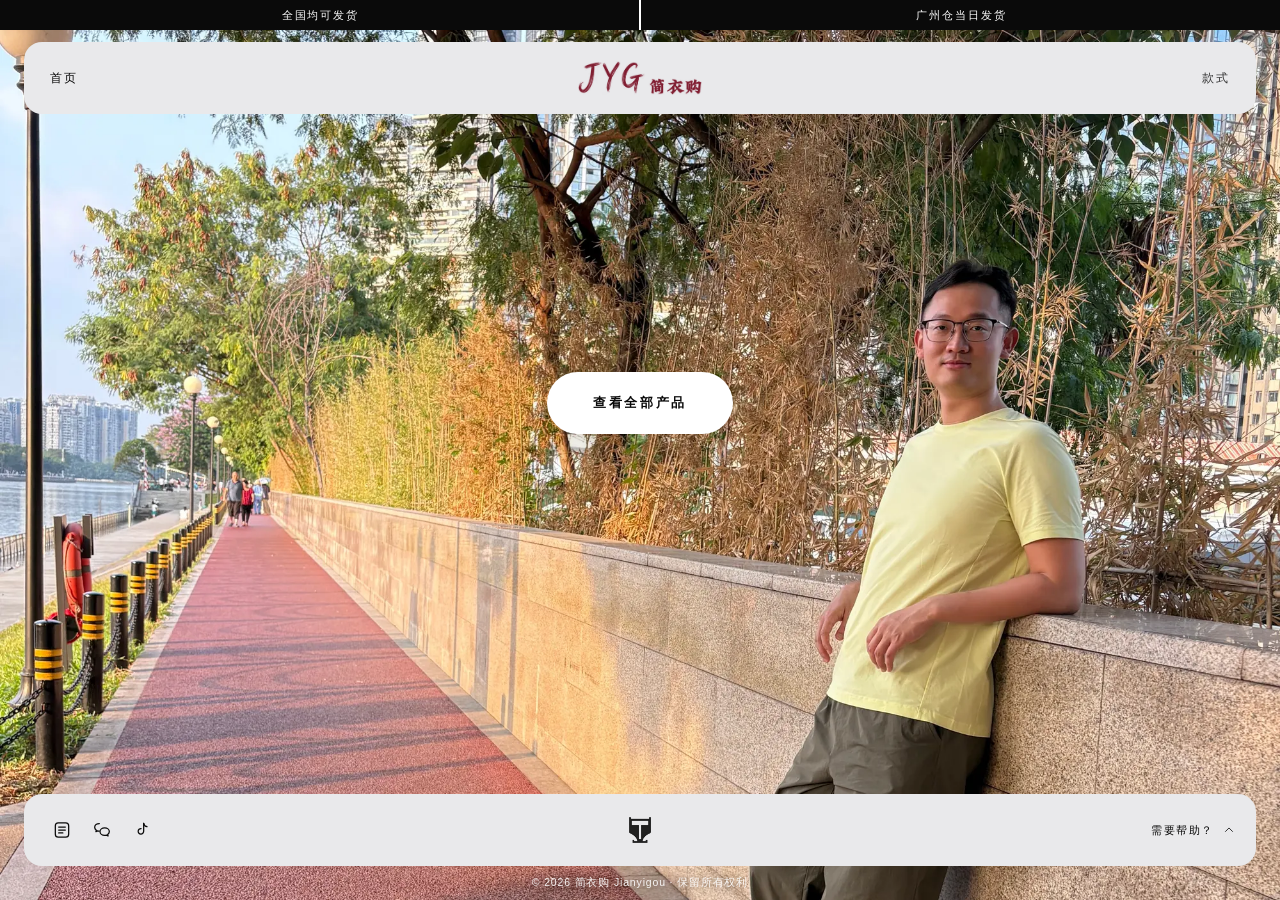
==== commit 9f453d3a: "Add files via upload" ====
--- a/index.html
+++ b/index.html
@@ -3,7 +3,7 @@
   <head>
     <meta charset="utf-8" />
     <meta name="viewport" content="width=device-width, initial-scale=1" />
-    <title>简衣购 Jianyigou｜广州时装</title>
+    <title>简衣购 | 日常穿搭</title>
     <meta
       name="description"
       content="简衣购 Jianyigou，广州时装品牌。全国均可发货，广州仓当日发货。"
@@ -11,11 +11,11 @@
     <meta name="theme-color" content="#0a0a0a" />
     <link rel="icon" href="assets/favicon.png" type="image/png" />
     <link rel="apple-touch-icon" href="assets/favicon.png" />
-    <link rel="stylesheet" href="assets/site.css?v=4" />
+    <link rel="stylesheet" href="assets/site.css?v=8" />
 
     <meta property="og:type" content="website" />
     <meta property="og:site_name" content="简衣购 Jianyigou" />
-    <meta property="og:title" content="简衣购 Jianyigou｜广州时装" />
+    <meta property="og:title" content="简衣购 | 日常穿搭" />
     <meta
       property="og:description"
       content="简衣购 Jianyigou，广州时装品牌。全国均可发货，广州仓当日发货。"
@@ -121,32 +121,36 @@
             </svg>
           </a>
 
-          <span
-            class="social social--off"
-            role="img"
-            aria-label="微信：即将开通"
-            title="微信：即将开通"
+          <a
+            class="social"
+            href="https://weixin.qq.com/sph/AZYeRLX09"
+            target="_blank"
+            rel="noopener noreferrer"
+            aria-label="简衣购 微信视频号"
+            title="微信视频号"
           >
             <svg viewBox="0 0 24 24" fill="none" stroke="currentColor" stroke-width="1.5" stroke-linecap="round" stroke-linejoin="round" aria-hidden="true">
               <path d="M8.8 4.2C5.7 4.2 3.2 6.2 3.2 8.7c0 1.4.8 2.7 2 3.5l-.5 1.8 2-1c.6.2 1.3.3 2 .3" />
               <path d="M15.2 9.4c3.1 0 5.6 2 5.6 4.5 0 1.4-.8 2.7-2 3.5l.5 1.8-2-1c-.6.2-1.3.3-2.1.3-3.1 0-5.6-2-5.6-4.6s2.5-4.5 5.6-4.5z" />
             </svg>
-          </span>
+          </a>
 
-          <span
-            class="social social--off"
-            role="img"
-            aria-label="抖音：即将开通"
-            title="抖音：即将开通"
+          <a
+            class="social"
+            href="https://www.douyin.com/user/MS4wLjABAAAA7yvzwNQ1ZXdCSwwrTu3CkUqQWHUsR6KmaF4YsTpRo9_riacUnJFEKCS1U-qI0uDf?from_tab_name=main"
+            target="_blank"
+            rel="noopener noreferrer"
+            aria-label="简衣购 抖音主页"
+            title="抖音"
           >
             <svg viewBox="0 0 24 24" fill="none" stroke="currentColor" stroke-width="1.5" stroke-linecap="round" stroke-linejoin="round" aria-hidden="true">
               <path d="M14 4v9.6a3.3 3.3 0 1 1-3.1-3.3" />
               <path d="M14 4c.4 2.2 1.9 3.7 4 4" />
             </svg>
-          </span>
+          </a>
         </div>
 
-        <a class="monogram" href="index.html" aria-label="简衣购 首页"><img src="assets/logo-jyg.png" alt="JYG" width="117" height="60" decoding="async" /></a>
+        <a class="monogram" href="index.html" aria-label="简衣购 首页"><img src="assets/logo-mark.png" alt="简衣购" width="339" height="400" decoding="async" /></a>
 
         <details class="help">
           <summary>
@@ -165,9 +169,14 @@
               小红书
               <em>查看主页</em>
             </a>
-            <div class="help__row">微信 <em>即将开通</em></div>
-            <div class="help__row">抖音 <em>即将开通</em></div>
+            <a class="help__row" href="https://weixin.qq.com/sph/AZYeRLX09" target="_blank" rel="noopener noreferrer">微信视频号 <em>查看主页</em></a>
+            <a class="help__row" href="https://www.douyin.com/user/MS4wLjABAAAA7yvzwNQ1ZXdCSwwrTu3CkUqQWHUsR6KmaF4YsTpRo9_riacUnJFEKCS1U-qI0uDf?from_tab_name=main" target="_blank" rel="noopener noreferrer">抖音 <em>查看主页</em></a>
             <div class="help__row">发货 <em>广州仓当日发货</em></div>
+
+            <div class="help__qr">
+              <span>联系客服 · 微信扫码</span>
+              <img src="assets/wechat-qr.png" alt="简衣购微信客服二维码" width="134" height="134" loading="lazy" />
+            </div>
           </div>
         </details>
       </div>
--- a/assets/site.css
+++ b/assets/site.css
@@ -1,4 +1,5 @@
-/* ============================================================
+/*
+ ============================================================
    简衣购 Jianyigou — 站点样式
    结构参考：shopavenor.com（公告跑马灯 / 悬浮胶囊导航 /
    满屏 Hero / 悬浮胶囊页脚）
@@ -168,8 +169,9 @@
 
 .hero {
   position: relative;
-  margin-top: calc(var(--bar-h) + 12px + var(--header-h));
-  height: calc(100dvh - var(--bar-h) - 12px - var(--header-h));
+  /* 照片从公告条下沿开始，导航条浮在照片之上 */
+  margin-top: var(--bar-h);
+  height: calc(100dvh - var(--bar-h));
   min-height: 520px;
   overflow: hidden;
   background: #2a2320;
@@ -286,7 +288,7 @@
 
 .monogram img {
   display: block;
-  height: 22px;
+  height: 26px;
   width: auto;
 }
 
@@ -461,8 +463,8 @@
   }
 
   .hero {
-    margin-top: calc(var(--bar-h) + 8px + var(--header-h));
-    height: calc(100dvh - var(--bar-h) - 8px - var(--header-h));
+    margin-top: var(--bar-h);
+    height: calc(100dvh - var(--bar-h));
     min-height: 480px;
   }
 
@@ -602,3 +604,671 @@
     cursor: auto;
   }
 }
+
+/* ---------- 5. 商品详情页（结构参考 Cider） ---------- */
+
+.pdp {
+  max-width: 1320px;
+  margin: 0 auto;
+  padding: calc(var(--header-top) + var(--header-h) + 30px) var(--gutter) 160px;
+  display: grid;
+  grid-template-columns: minmax(0, 1fr) 420px;
+  gap: 56px;
+  align-items: start;
+}
+
+.pdp__gallery {
+  display: grid;
+  grid-template-columns: 80px minmax(0, 1fr);
+  gap: 14px;
+  align-items: start;
+}
+
+.pdp__thumbs {
+  display: flex;
+  flex-direction: column;
+  gap: 10px;
+}
+
+.pdp__thumb {
+  width: 80px;
+  height: 106px;
+  padding: 0;
+  border: 1px solid transparent;
+  border-radius: 8px;
+  overflow: hidden;
+  background: #f4f4f5;
+  cursor: pointer;
+  transition: border-color 0.2s ease;
+}
+
+.pdp__thumb img {
+  display: block;
+  width: 100%;
+  height: 100%;
+  object-fit: cover;
+}
+
+.pdp__thumb[aria-selected="true"] {
+  border-color: var(--ink);
+}
+
+.pdp__stage {
+  background: #f4f4f5;
+  border-radius: 12px;
+  overflow: hidden;
+  aspect-ratio: 3 / 4;
+}
+
+.pdp__stage img {
+  display: block;
+  width: 100%;
+  height: 100%;
+  object-fit: cover;
+}
+
+.pdp__info {
+  padding-top: 4px;
+}
+
+.pdp__title {
+  margin: 0 0 12px;
+  font-size: 26px;
+  line-height: 1.35;
+  font-weight: 600;
+  letter-spacing: 0.02em;
+}
+
+.pdp__price {
+  margin: 0 0 28px;
+  font-size: 19px;
+  font-weight: 600;
+  letter-spacing: 0.02em;
+}
+
+.pdp__block {
+  margin-bottom: 24px;
+}
+
+.pdp__label {
+  margin-bottom: 12px;
+  font-size: 12px;
+  letter-spacing: 0.1em;
+  color: var(--muted);
+  display: flex;
+  gap: 6px;
+  align-items: baseline;
+}
+
+.pdp__label b {
+  color: var(--ink);
+  font-weight: 500;
+}
+
+.swatches {
+  display: flex;
+  gap: 12px;
+}
+
+.swatch {
+  position: relative;
+  width: 30px;
+  height: 30px;
+  padding: 0;
+  border-radius: 50%;
+  border: 1px solid rgba(0, 0, 0, 0.16);
+  cursor: pointer;
+}
+
+.swatch[aria-pressed="true"]::after {
+  content: "";
+  position: absolute;
+  inset: -5px;
+  border-radius: 50%;
+  border: 1px solid var(--ink);
+}
+
+.sizes {
+  display: flex;
+  flex-wrap: wrap;
+  gap: 8px;
+}
+
+.size {
+  min-width: 54px;
+  height: 38px;
+  padding: 0 12px;
+  border: 1px solid #d8d8da;
+  border-radius: 6px;
+  background: #fff;
+  color: var(--ink);
+  font-size: 12px;
+  letter-spacing: 0.06em;
+  cursor: pointer;
+  transition: all 0.18s ease;
+}
+
+.size:hover {
+  border-color: var(--ink);
+}
+
+.size[aria-pressed="true"] {
+  background: var(--ink);
+  border-color: var(--ink);
+  color: #fff;
+}
+
+.pdp__bag {
+  width: 100%;
+  height: 52px;
+  margin: 6px 0 26px;
+  border: 0;
+  border-radius: 999px;
+  background: var(--ink);
+  color: #fff;
+  font-family: inherit;
+  font-size: 13px;
+  letter-spacing: 0.2em;
+  text-indent: 0.2em;
+  cursor: pointer;
+  transition: opacity 0.2s ease;
+}
+
+.pdp__bag:hover {
+  opacity: 0.86;
+}
+
+.pdp__acc details {
+  border-top: 1px solid #e6e6e8;
+}
+
+.pdp__acc details:last-child {
+  border-bottom: 1px solid #e6e6e8;
+}
+
+.pdp__acc summary {
+  display: flex;
+  align-items: center;
+  justify-content: space-between;
+  padding: 17px 0;
+  list-style: none;
+  cursor: pointer;
+  font-size: 13px;
+  letter-spacing: 0.08em;
+}
+
+.pdp__acc summary::-webkit-details-marker {
+  display: none;
+}
+
+.pdp__acc summary svg {
+  width: 18px;
+  height: 18px;
+  transition: transform 0.25s ease;
+}
+
+.pdp__acc details[open] summary svg {
+  transform: rotate(180deg);
+}
+
+.pdp__acc p {
+  margin: 0 0 18px;
+  font-size: 13px;
+  line-height: 1.95;
+  color: #3a3a3c;
+}
+
+/* 入袋提示 */
+.bag-toast {
+  position: fixed;
+  left: 50%;
+  bottom: 132px;
+  z-index: 99999;
+  padding: 12px 20px;
+  border-radius: 999px;
+  background: rgba(10, 10, 10, 0.92);
+  color: #fff;
+  font-size: 12px;
+  letter-spacing: 0.08em;
+  white-space: nowrap;
+  opacity: 0;
+  transform: translate(-50%, 10px);
+  pointer-events: none;
+  transition: opacity 0.28s ease, transform 0.28s ease;
+}
+
+.bag-toast.is-on {
+  opacity: 1;
+  transform: translate(-50%, 0);
+}
+
+@media (max-width: 1100px) {
+  .pdp {
+    grid-template-columns: minmax(0, 1fr) 360px;
+    gap: 36px;
+  }
+}
+
+@media (max-width: 860px) {
+  .pdp {
+    grid-template-columns: minmax(0, 1fr);
+    gap: 26px;
+    padding-top: calc(var(--header-top) + var(--header-h) + 14px);
+    padding-bottom: 150px;
+  }
+
+  .pdp__gallery {
+    display: flex;
+    flex-direction: column;
+    gap: 10px;
+  }
+
+  .pdp__thumbs {
+    flex-direction: row;
+    gap: 8px;
+    overflow-x: auto;
+    scrollbar-width: none;
+  }
+
+  .pdp__thumbs::-webkit-scrollbar {
+    display: none;
+  }
+
+  .pdp__thumb {
+    flex: 0 0 auto;
+    width: 64px;
+    height: 85px;
+  }
+
+  /* 手机上大图在前、缩略图在后 */
+  .pdp__stage {
+    order: -1;
+  }
+
+  .pdp__title {
+    font-size: 21px;
+  }
+
+  .pdp__price {
+    font-size: 17px;
+    margin-bottom: 22px;
+  }
+
+  .bag-toast {
+    bottom: 118px;
+  }
+}
+
+/* ---------- 6. 款式列表（网格） ---------- */
+
+.catalog {
+  max-width: 1320px;
+  margin: 0 auto;
+  padding: calc(var(--header-top) + var(--header-h) + 40px) var(--gutter) 170px;
+}
+
+.catalog__head {
+  display: flex;
+  align-items: baseline;
+  justify-content: space-between;
+  gap: 16px;
+  margin-bottom: 32px;
+}
+
+.catalog__title {
+  margin: 0;
+  font-size: 20px;
+  font-weight: 600;
+  letter-spacing: 0.16em;
+}
+
+.catalog__count {
+  margin: 0;
+  font-size: 11px;
+  letter-spacing: 0.1em;
+  color: var(--muted);
+}
+
+.grid {
+  display: grid;
+  grid-template-columns: repeat(auto-fill, minmax(250px, 1fr));
+  gap: 44px 22px;
+}
+
+.card {
+  position: relative;
+}
+
+.card__media {
+  display: block;
+  aspect-ratio: 3 / 4;
+  border-radius: 10px;
+  overflow: hidden;
+  background: #f4f4f5;
+}
+
+.card__media img {
+  display: block;
+  width: 100%;
+  height: 100%;
+  object-fit: cover;
+  transition: transform 0.55s ease;
+}
+
+.card:hover .card__media img {
+  transform: scale(1.035);
+}
+
+.card__name {
+  display: block;
+  margin: 14px 0 7px;
+  font-size: 12.5px;
+  line-height: 1.6;
+  color: var(--ink);
+  text-decoration: none;
+}
+
+.card__meta {
+  display: flex;
+  align-items: center;
+  justify-content: space-between;
+  gap: 10px;
+}
+
+.card__price {
+  font-size: 12.5px;
+  letter-spacing: 0.02em;
+}
+
+.card__fav {
+  display: grid;
+  place-items: center;
+  width: 28px;
+  height: 28px;
+  padding: 0;
+  border: 0;
+  background: none;
+  color: var(--ink);
+  cursor: pointer;
+}
+
+.card__fav svg {
+  width: 17px;
+  height: 17px;
+  fill: none;
+  stroke: currentColor;
+  stroke-width: 1.3;
+}
+
+.card__fav[aria-pressed="true"] svg {
+  fill: var(--ink);
+}
+
+/* ---------- 7. 详情页：二级折叠 / 规格 / 洗护 ---------- */
+
+.pdp__crumb {
+  grid-column: 1 / -1;
+  margin: 0 0 -18px;
+  font-size: 11px;
+  letter-spacing: 0.06em;
+  color: var(--muted);
+}
+
+.pdp__crumb a {
+  color: var(--muted);
+  text-decoration: none;
+}
+
+.pdp__crumb a:hover {
+  color: var(--ink);
+}
+
+.acc__body {
+  padding: 2px 0 6px;
+}
+
+.sub {
+  border-top: 1px solid #efeff1;
+}
+
+.sub summary {
+  display: flex;
+  align-items: center;
+  gap: 10px;
+  padding: 15px 0;
+  list-style: none;
+  cursor: pointer;
+  font-size: 12.5px;
+  letter-spacing: 0.04em;
+}
+
+.sub summary::-webkit-details-marker {
+  display: none;
+}
+
+.sub summary .ico {
+  width: 16px;
+  height: 16px;
+  flex: 0 0 auto;
+  fill: none;
+  stroke: currentColor;
+  stroke-width: 1.3;
+  stroke-linecap: round;
+  stroke-linejoin: round;
+}
+
+.sub summary .chev {
+  width: 16px;
+  height: 16px;
+  margin-left: auto;
+  fill: none;
+  stroke: currentColor;
+  stroke-width: 1.3;
+  stroke-linecap: round;
+  stroke-linejoin: round;
+  transition: transform 0.22s ease;
+}
+
+.sub[open] summary .chev {
+  transform: rotate(90deg);
+}
+
+.sub__box {
+  margin: 0 0 15px;
+  padding: 16px 18px;
+  border-radius: 8px;
+  background: #f6f6f7;
+  font-size: 12.5px;
+  line-height: 1.9;
+  color: #333;
+}
+
+.sub__box p {
+  margin: 0 0 10px;
+  font-size: 12.5px;
+  line-height: 1.9;
+  color: #333;
+}
+
+.sub__box p:last-child {
+  margin-bottom: 0;
+}
+
+.sub__box h4 {
+  margin: 14px 0 4px;
+  font-size: 12.5px;
+  font-weight: 600;
+}
+
+.sub__box h4:first-child {
+  margin-top: 0;
+}
+
+.spec h3 {
+  margin: 16px 0 8px;
+  font-size: 12.5px;
+  font-weight: 600;
+}
+
+.spec h3:first-child {
+  margin-top: 0;
+}
+
+.spec ul {
+  margin: 0;
+  padding-left: 18px;
+}
+
+.spec li {
+  font-size: 12.5px;
+  line-height: 1.95;
+  color: #333;
+}
+
+.spec ul ul {
+  margin: 4px 0 2px;
+  padding-left: 18px;
+  list-style: square;
+}
+
+.hl {
+  background: linear-gradient(transparent 58%, rgba(125, 24, 44, 0.16) 58%);
+  padding: 0 3px;
+}
+
+.care {
+  margin: 0 0 14px;
+  padding: 0;
+  list-style: none;
+}
+
+.care li {
+  display: flex;
+  align-items: center;
+  gap: 10px;
+  font-size: 12.5px;
+  line-height: 2.15;
+  color: #333;
+}
+
+.care svg {
+  width: 18px;
+  height: 18px;
+  flex: 0 0 auto;
+  fill: none;
+  stroke: currentColor;
+  stroke-width: 1.25;
+  stroke-linecap: round;
+  stroke-linejoin: round;
+}
+
+.care-note {
+  margin: 0;
+  padding-left: 18px;
+  font-size: 12.5px;
+  line-height: 1.95;
+  color: #333;
+}
+
+/* 页脚客服二维码 */
+.help__qr {
+  margin-top: 6px;
+  padding: 14px 10px 8px;
+  border-top: 1px solid #ececee;
+  text-align: center;
+}
+
+.help__qr span {
+  display: block;
+  margin-bottom: 9px;
+  font-size: 11px;
+  letter-spacing: 0.06em;
+  color: var(--muted);
+}
+
+.help__qr img {
+  display: block;
+  width: 134px;
+  height: 134px;
+  margin: 0 auto;
+  border-radius: 6px;
+  background: #fff;
+}
+
+@media (max-width: 860px) {
+  .catalog {
+    padding-top: calc(var(--header-top) + var(--header-h) + 18px);
+    padding-bottom: 150px;
+  }
+
+  .grid {
+    grid-template-columns: repeat(auto-fill, minmax(150px, 1fr));
+    gap: 30px 12px;
+  }
+
+  .catalog__title {
+    font-size: 17px;
+  }
+
+  .pdp__crumb {
+    margin-bottom: -8px;
+  }
+}
+
+/* 洗护说明小标题 */
+.spec__h {
+  margin: 16px 0 8px;
+  font-size: 12.5px;
+  font-weight: 600;
+}
+
+.spec__h:first-child {
+  margin-top: 2px;
+}
+
+/* 商品详情 / 洗护指南：仿 Cider 的浅灰内容卡 */
+.acc__body--box {
+  margin: 2px 0 15px;
+  padding: 16px 18px;
+  border-radius: 8px;
+  background: #f6f6f7;
+}
+
+.card__colors {
+  display: flex;
+  flex-wrap: wrap;
+  gap: 12px;
+  margin-top: 11px;
+  padding-left: 1px;
+}
+
+.dot {
+  position: relative;
+  width: 13px;
+  height: 13px;
+  padding: 0;
+  border-radius: 50%;
+  border: 1px solid rgba(0, 0, 0, 0.16);
+  background-clip: padding-box;
+  cursor: pointer;
+  transition: transform 0.18s ease;
+}
+
+.dot::before {
+  content: "";
+  position: absolute;
+  inset: -6px;
+  border-radius: 50%;
+}
+
+.dot:hover {
+  transform: scale(1.12);
+}
+
+.dot[aria-pressed="true"]::after {
+  content: "";
+  position: absolute;
+  inset: -3px;
+  border-radius: 50%;
+  border: 1px solid var(--ink);
+}
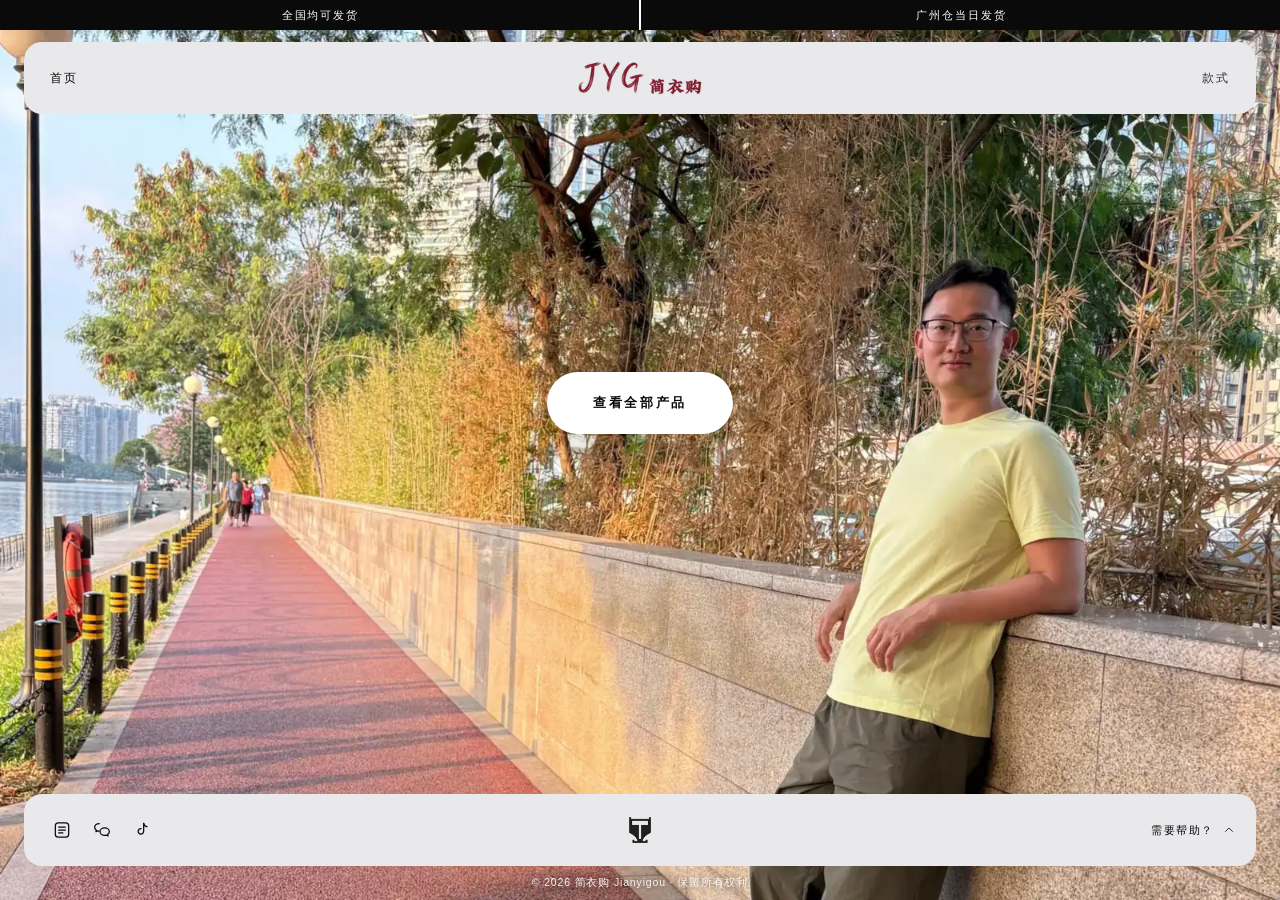
==== commit c2c0f87d: "Add files via upload" ====
--- a/index.html
+++ b/index.html
@@ -11,7 +11,7 @@
     <meta name="theme-color" content="#0a0a0a" />
     <link rel="icon" href="assets/favicon.png" type="image/png" />
     <link rel="apple-touch-icon" href="assets/favicon.png" />
-    <link rel="stylesheet" href="assets/site.css?v=8" />
+    <link rel="stylesheet" href="assets/site.css?v=9" />
 
     <meta property="og:type" content="website" />
     <meta property="og:site_name" content="简衣购 Jianyigou" />
@@ -20,7 +20,7 @@
       property="og:description"
       content="简衣购 Jianyigou，广州时装品牌。全国均可发货，广州仓当日发货。"
     />
-    <meta property="og:image" content="assets/hero-desktop.jpg" />
+    <meta property="og:image" content="assets/og-cover.jpg" />
     <meta name="twitter:card" content="summary_large_image" />
 
     <link
@@ -65,7 +65,7 @@
         <a href="index.html" aria-current="page">首页</a>
       </nav>
 
-      <a class="brand" href="index.html" aria-label="简衣购 首页"><img src="assets/logo-header.png" alt="JYG 简衣购" width="305" height="84" decoding="async" /></a>
+      <a class="brand" href="index.html" aria-label="简衣购 首页"><img src="assets/logo-header.png" alt="JYG 简衣购" width="182" height="50" decoding="async" /></a>
 
       <nav class="nav nav--right" aria-label="产品导航">
         <a href="catalog.html">款式</a>
@@ -76,25 +76,20 @@
     <main id="main">
       <section class="hero" aria-label="品牌主视觉">
         <h1 class="sr-only">简衣购 — 广州时装</h1>
-        <picture class="hero__media">
-          <source
-            media="(max-width: 860px)"
-            srcset="assets/hero-mobile.webp"
-            type="image/webp"
-          />
-          <source
-            media="(max-width: 860px)"
-            srcset="assets/hero-mobile.jpg"
-            type="image/jpeg"
-          />
-          <source srcset="assets/hero-desktop.webp" type="image/webp" />
-          <img
-            src="assets/hero-desktop.jpg"
-            alt="简衣购造型：浅黄色短袖上衣搭配橄榄色工装长裤，广州江畔实景"
-            width="2000"
-            height="1500"
-            fetchpriority="high"
-          />
+        <picture class="hero__media">
+          <source
+            media="(max-width: 860px)"
+            srcset="assets/hero-mobile.webp"
+            type="image/webp"
+          />
+          <img
+            src="assets/hero-desktop.webp"
+            alt="简衣购造型：浅黄色短袖上衣搭配橄榄色工装裤，广州江畔实景"
+            width="1600"
+            height="1200"
+            fetchpriority="high"
+            decoding="async"
+          />
         </picture>
 
         <div class="hero__inner">
@@ -150,7 +145,7 @@
           </a>
         </div>
 
-        <a class="monogram" href="index.html" aria-label="简衣购 首页"><img src="assets/logo-mark.png" alt="简衣购" width="339" height="400" decoding="async" /></a>
+        <a class="monogram" href="index.html" aria-label="简衣购 首页"><img src="assets/logo-mark.png" alt="简衣购" width="78" height="92" decoding="async" /></a>
 
         <details class="help">
           <summary>
@@ -175,7 +170,7 @@
 
             <div class="help__qr">
               <span>联系客服 · 微信扫码</span>
-              <img src="assets/wechat-qr.png" alt="简衣购微信客服二维码" width="134" height="134" loading="lazy" />
+              <img src="assets/wechat-qr.webp" alt="简衣购微信客服二维码" width="134" height="134" loading="lazy" />
             </div>
           </div>
         </details>
